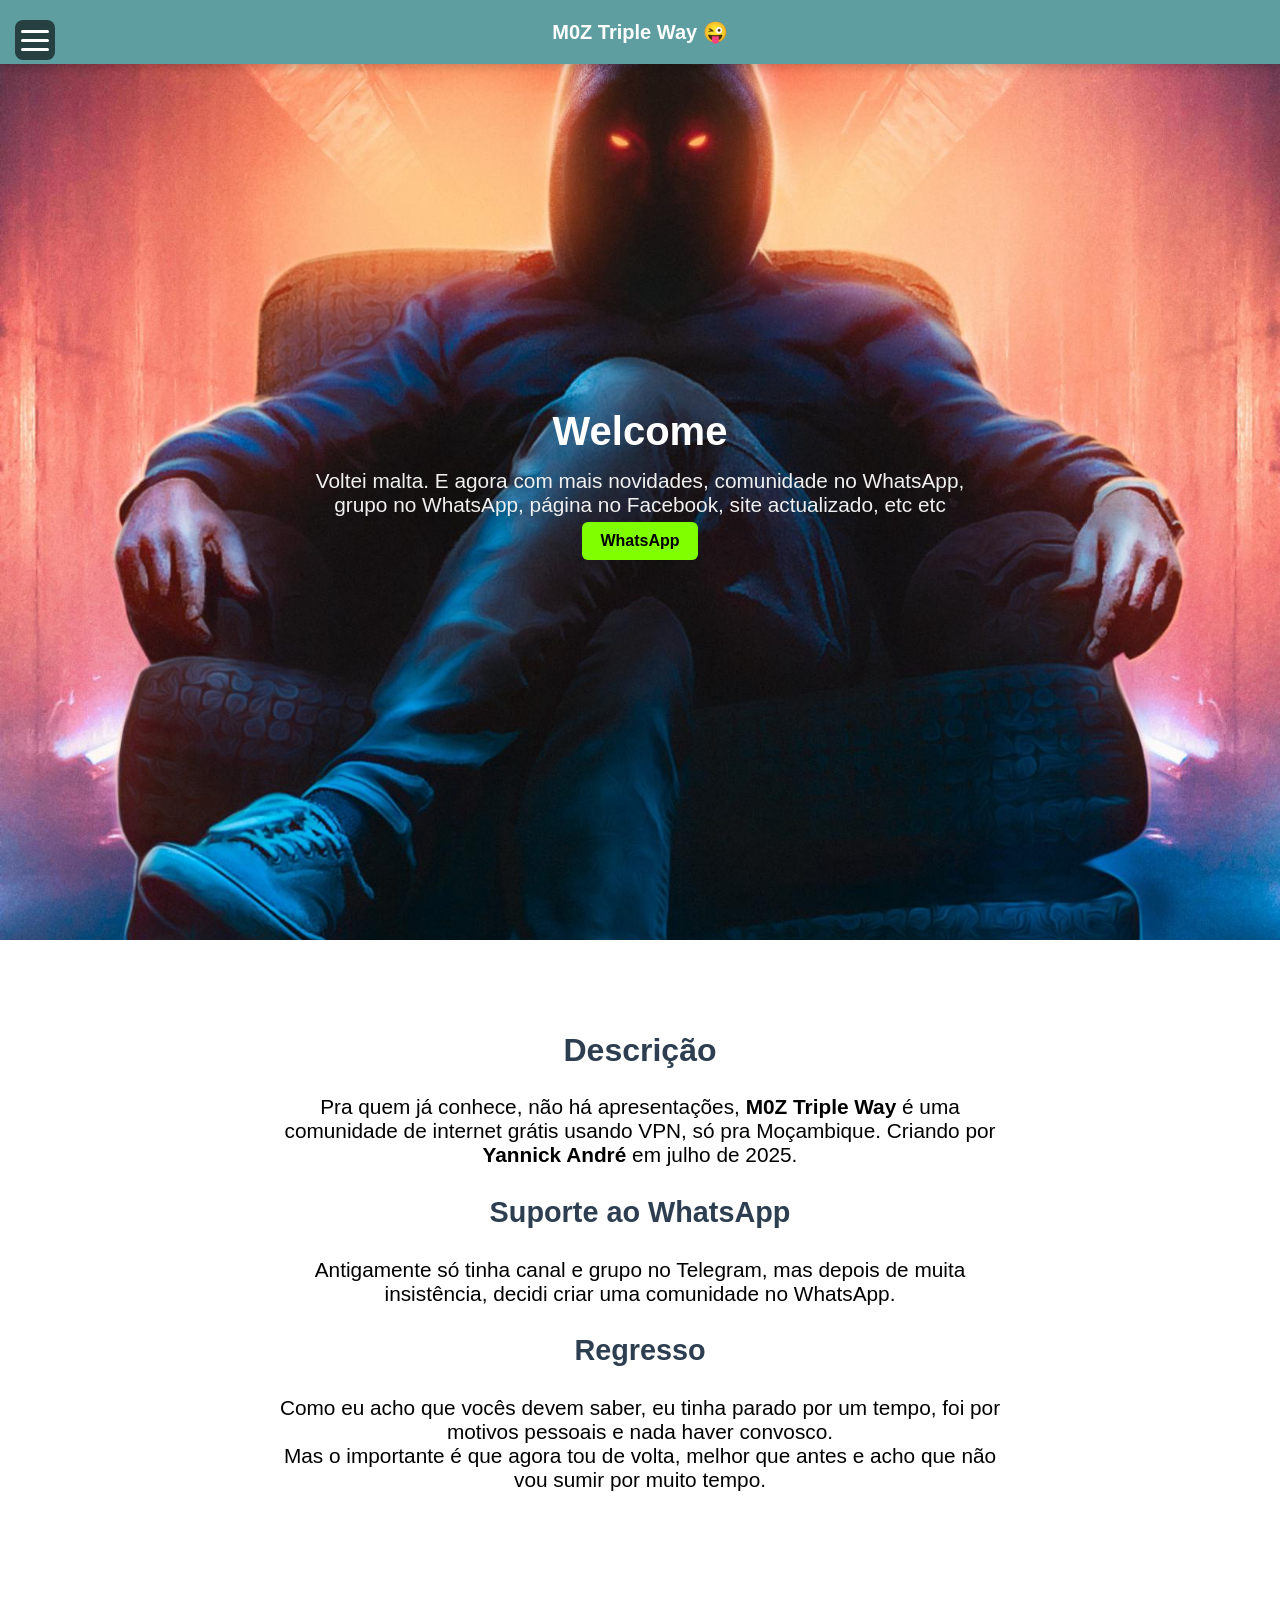
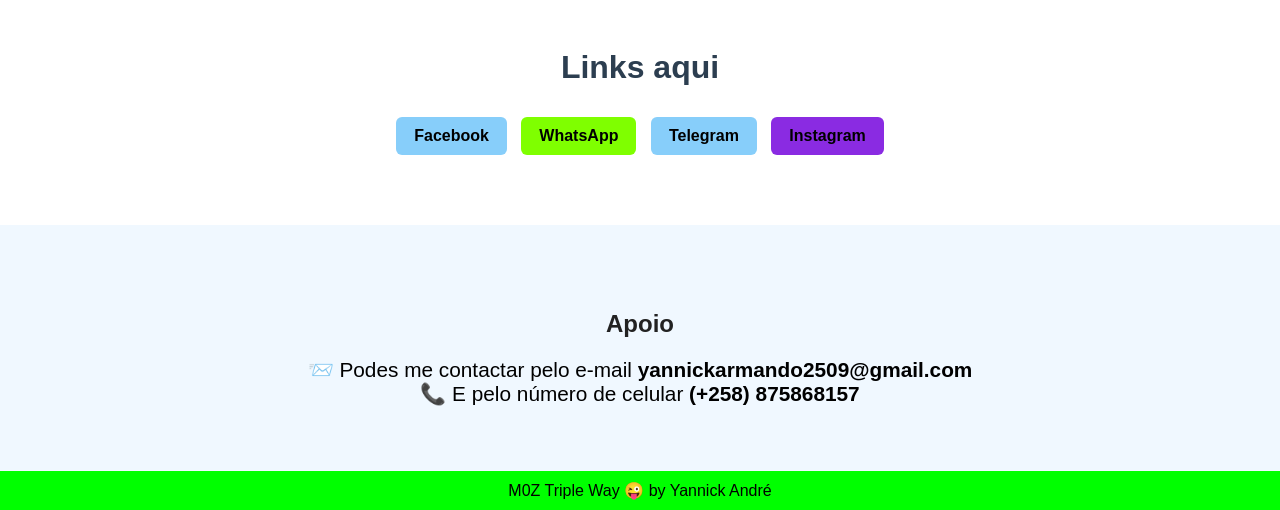
==== index.html @ 9c176154 "Add files via upload" ====
<!DOCTYPE html>
<html lang="pt">
<head>
  <meta charset="UTF-8">
  <meta name="viewport" content="width=device-width, initial-scale=1.0">
  <meta property="og:title" content="Internet grátis- M0Z Triple Way 😜">
  <meta name="description"
  content="Você está procurando internet grátis e rápida em Moçambique? Se sim, conheça o M0Z Triple Way. Comunidade de internet grátis para Moçambique. Arquivos semanais para http custom, http injector e NPV tunnel">
  <meta property="og:image" content="https://raw.githubusercontent.com/Yannickandre/Moz_Triple_way/3a66db985c647d12c73265a36e7dec84d725b279/InShot_20250803_114230990.jpg">
  <meta property="og:url" content="https://yannickandre.github.io/Moz_Triple_way/">
  <meta property="og:type" content="website">
  
  <title>M0Z Triple Way 😜</title>
  <link rel="icon" href="InShot_20250619_082801397.jpg" type="image/x-icon">
  <link rel="stylesheet" type="text/css" href="font.css">
</head>
<body>
    
    <!-- ================= MENU CORRIGIDO ================= -->

<!-- Checkbox oculto controla o estado (mantém compatibilidade CSS) -->
<input type="checkbox" id="menu-toggle" class="ns-menu-toggle" aria-hidden="true" style="position:absolute;left:-9999px;">

<!-- Botão das três barras: usa button e JS para alternar o checkbox -->
<button id="menu-btn" class="ns-menu-btn" aria-label="Abrir menu"
  onclick="
    (function(e){
      e.preventDefault();
      const cb = document.getElementById('menu-toggle');
      const currentY = window.scrollY;
      cb.checked = !cb.checked;
      // restaura scroll no próximo frame para evitar salto
      requestAnimationFrame(()=>window.scrollTo(0, currentY));
    })(event);
  ">
  <span class="ns-bar"></span>
  <span class="ns-bar"></span>
  <span class="ns-bar"></span>
</button>

<!-- Barra fixa no topo -->
<nav class="ns-nav">
  <h1>M0Z Triple Way 😜</h1>
</nav>

<!-- Conteúdo do menu (links normais). Usamos setTimeout para garantir que o "href" role primeiro -->
<div class="ns-menu-content" id="ns-menu-content" role="menu" aria-labelledby="menu-btn">
    <a href="Arquivos de teste.html" class="ns-item" role="menuitem">Arquivos de teste</a>
  <a href="#lar" class="ns-item" role="menuitem" onclick="setTimeout(()=>document.getElementById('menu-toggle').checked=false, 120);">lar</a>
  <a href="#sobre" class="ns-item" role="menuitem" onclick="setTimeout(()=>document.getElementById('menu-toggle').checked=false, 120);">sobre</a>
  <a href="#links" class="ns-item" role="menuitem" onclick="setTimeout(()=>document.getElementById('menu-toggle').checked=false, 120);">links</a>
  <a href="#apoio" class="ns-item" role="menuitem" onclick="setTimeout(()=>document.getElementById('menu-toggle').checked=false, 120);">apoio</a>
  <a href="contribuições.html" class="ns-item" role="menuitem">contribuições</a>
</div>

<!-- Overlay (fecha o menu ao clicar fora) -->
<label for="menu-toggle" class="ns-overlay" aria-hidden="true"></label>

<!-- ================= FIM MENU CORRIGIDO ================= -->

    <section id="lar">
      <div class="hero-content">
        <h1>Welcome</h1>
        <p>Voltei malta. E agora com mais novidades, comunidade no WhatsApp, grupo no WhatsApp, página no Facebook, site actualizado, etc etc</p>
        <a href="https://chat.whatsapp.com/LaAjlbB8umaFq251VplJ6R?mode=wwt" target="_blank" class="btn btn-chartreuse">WhatsApp</a>
      </div>
    </section>                                                

    <section id="sobre">
      <div>
          <h2>Descrição</h2>
        <p>Pra quem já conhece, não há apresentações, <strong>M0Z Triple Way</strong> é uma comunidade de internet grátis usando VPN, só pra Moçambique. Criando por <strong>Yannick André</strong> em julho de 2025.</p>

        <h3>Suporte ao WhatsApp</h3>
        <p>Antigamente só tinha canal e grupo no Telegram, mas depois de muita insistência, decidi criar uma comunidade no WhatsApp.</p>

        <h3>Regresso</h3>
        <p>Como eu acho que vocês devem saber, eu tinha parado por um tempo, foi por motivos pessoais e nada haver convosco.</p>

        <p>Mas o importante é que agora tou de volta, melhor que antes e acho que não vou sumir por muito tempo.</p>
      </div>
    </section>

    <section id="links">
      <div>
        <h2>Links aqui</h2>

        <a href="https://www.facebook.com/profile.php?id=61583079958737" target="_blank" class="btn btn-lightskyblue">Facebook</a>
        <a href="https://chat.whatsapp.com/LaAjlbB8umaFq251VplJ6R?mode=wwt" target="_blank" class="btn btn-chartreuse">WhatsApp</a>
        <a href="https://t.me/moztripleway" target="_blank" class="btn btn-lightskyblue">Telegram</a>
        <a href="https://www.instagram.com/yanni.ckandre?igsh=ZGUzMzM3NWJiOQ==" target="_blank" class="btn btn-violet">Instagram</a>
      </div>
    </section>

    <section id="apoio" style="background: #F0F8FF">
      <div>
        <h1>Apoio</h1>
        <p>📨 Podes me contactar pelo e-mail <strong>yannickarmando2509@gmail.com</strong></p>
        <p>📞 E pelo número de celular <strong> (+258) 875868157</strong></p>
      </div>
    </section>

  </main>

  <footer style="background: #00FF00; text-align:center; padding:10px;">
    M0Z Triple Way 😜 by Yannick André
  </footer>

</body>
</html>
---- font.css ----
/* ======== MENU HAMBÚRGUER FIXO E INTERATIVO ======== */

:root {
  --nav-height: 64px;
  --nav-bg: #5F9EA0;
  --accent: #FF4500;
  --menu-bg: #696969;
}

/* Layout geral */
body {
  margin: 0;
  font-family: Arial, sans-serif;
  background: #fff;
  color: #222;
  scroll-behavior: smooth;
}

/* Barra superior fixa */
.ns-nav {
  position: fixed;
  top: 0;
  left: 0;
  width: 100%;
  height: var(--nav-height);
  background: var(--nav-bg);
  display: flex;
  align-items: center;
  justify-content: center;
  box-shadow: 0 2px 10px rgba(0, 0, 0, 0.2);
  z-index: 1000;
}

.ns-nav h1 {
  color: white;
  font-size: 20px;
  margin: 0;
}

/* Checkbox oculto que controla o estado */
#menu-toggle {
  position: absolute;
  opacity: 0;
  pointer-events: none;
}

/* Botão (três barras) */
.ns-menu-btn {
  position: fixed;
  left: 15px;
  top: 18px;
  width: 35px;
  height: 25px;
  display: flex;
  flex-direction: column;
  justify-content: space-between;
  cursor: pointer;
  z-index: 1100;
}

.ns-bar {
  width: 100%;
  height: 4px;
  background: white;
  border-radius: 2px;
  transition: 0.3s;
}

/* Animação do X */
#menu-toggle:checked + .ns-menu-btn .ns-bar:nth-child(1) {
  transform: rotate(45deg) translate(6px, 6px);
}
#menu-toggle:checked + .ns-menu-btn .ns-bar:nth-child(2) {
  opacity: 0;
}
#menu-toggle:checked + .ns-menu-btn .ns-bar:nth-child(3) {
  transform: rotate(-45deg) translate(6px, -6px);
}

/* Menu lateral fixo */
.ns-menu-content {
  position: fixed;
  top: var(--nav-height);
  left: 15px;
  background: var(--menu-bg);
  border-radius: 10px;
  box-shadow: 0 10px 20px rgba(0, 0, 0, 0.3);
  overflow: hidden;
  opacity: 0;
  transform: translateY(-10px);
  pointer-events: none;
  transition: all 0.3s ease;
  z-index: 1050;
}

/* Abre o menu quando checked */
#menu-toggle:checked ~ .ns-menu-content {
  opacity: 1;
  transform: translateY(0);
  pointer-events: auto;
}

/* Itens do menu */
.ns-item {
  display: block;
  padding: 12px 16px;
  color: white;
  font-weight: 600;
  text-decoration: none;
  cursor: pointer;
}

.ns-item:hover {
  background: var(--accent);
}

/* Overlay escuro que fecha o menu */
.ns-overlay {
  display: none;
}

#menu-toggle:checked ~ .ns-overlay {
  display: block;
  position: fixed;
  top: var(--nav-height);
  left: 0;
  width: 100%;
  height: calc(100vh - var(--nav-height));
  background: rgba(0, 0, 0, 0.4);
  z-index: 1040;
}

section {
    padding: 65px 25px;
    text-align: center;
}

section h2 {
    font-size: 2em;
    color: #2c3e50;
}

section h3 {
    font-size: 1.8em;
    color: #2c3e50;
}

section p {
    font-size: 1.3em;
    color: #000000;
    max-width: 750px;
    margin: auto;
}

/* ======== RESTO DO SITE ======== */

.hero-content {
  padding: 60px 30px;
  text-align: center;
}

.btn {
  display: inline-block;
  margin: 10px 8px;
  padding: 10px 18px;
  border: none;
  border-radius: 6px;
  color: white;
  text-decoration: none;
  font-weight: bold;
  margin: 5px;
}

.btn-chartreuse { background: #7FFF00; color: black; }
.btn-lightskyblue { background: #87CEFA; color: black; }
.btn-violet { background: #8A2BE2; color: black; }

.btn:hover {
    transform: scale(1.05);
    opacity: 1.9;
}

.btn i {
    margin-rigth: 8px;
}

footer {
    background: #FFFFFF;
    color: black;
    padding: 20px;
    text-align: center;
}

/* === VÍDEO DE FUNDO DENTRO DA SEÇÃO LAR ===*/
html, body {
  margin: 0;
  padding: 0;
  height: auto; /* permite que o body cresça conforme o conteúdo */
  overflow-x: hidden;
  overflow-y: auto; /* ativa a rolagem vertical */
}

/* ======== SEÇÃO LAR (VERSÃO FINAL AJUSTADA) ======== */
#lar {
  position: relative;
    background: url("102324_hd.jpg") center center no-repeat fixed;
    background-size: cover; /* Preenche toda a tela (sem barras pretas) */
    min-height: 100vh;
    display: flex;
    flex-direction: column;
    align-items: center;
    justify-content: center;
    text-align: center;
    color: white;
    padding: 20px;
}


#lar .hero-content h1 {
  font-size: 2.5em;
  margin-bottom: 15px;
}

#lar .hero-content p {
  font-size: 1.3em;
  color: #f0f0f0;
  max-width: 700px;
  margin: auto;
}

/* ======== GARANTE QUE RESTO DO SITE ROLE ======== */
html, body {
  margin: 0;
  padding: 0;
  height: auto;
  overflow-x: hidden;
  overflow-y: auto;
}

/* Resto do site aparece sobre o vídeo */
main, section, footer {
  position: relative;
  z-index: 2;
  background: #fff;
}

/* ======== BOTÃO DE TRÊS BARRAS (MENU HAMBÚRGUER) ======== */
.ns-menu-btn {
  position: fixed;
  top: 20px;        /* distância do topo */
  right: 20px;      /* distância da direita */
  width: 40px;
  height: 40px;
  display: flex;
  flex-direction: column;
  justify-content: center;
  align-items: center;
  gap: 6px;
  background: rgba(0, 0, 0, 0.6); /* leve fundo transparente */
  border: none;
  border-radius: 8px;
  cursor: pointer;
  z-index: 1001;
}

.ns-bar {
  width: 28px;
  height: 3px;
  border-radius: 3px;
  background-color: white; /* cor das barras */
  transition: 0.3s;
}
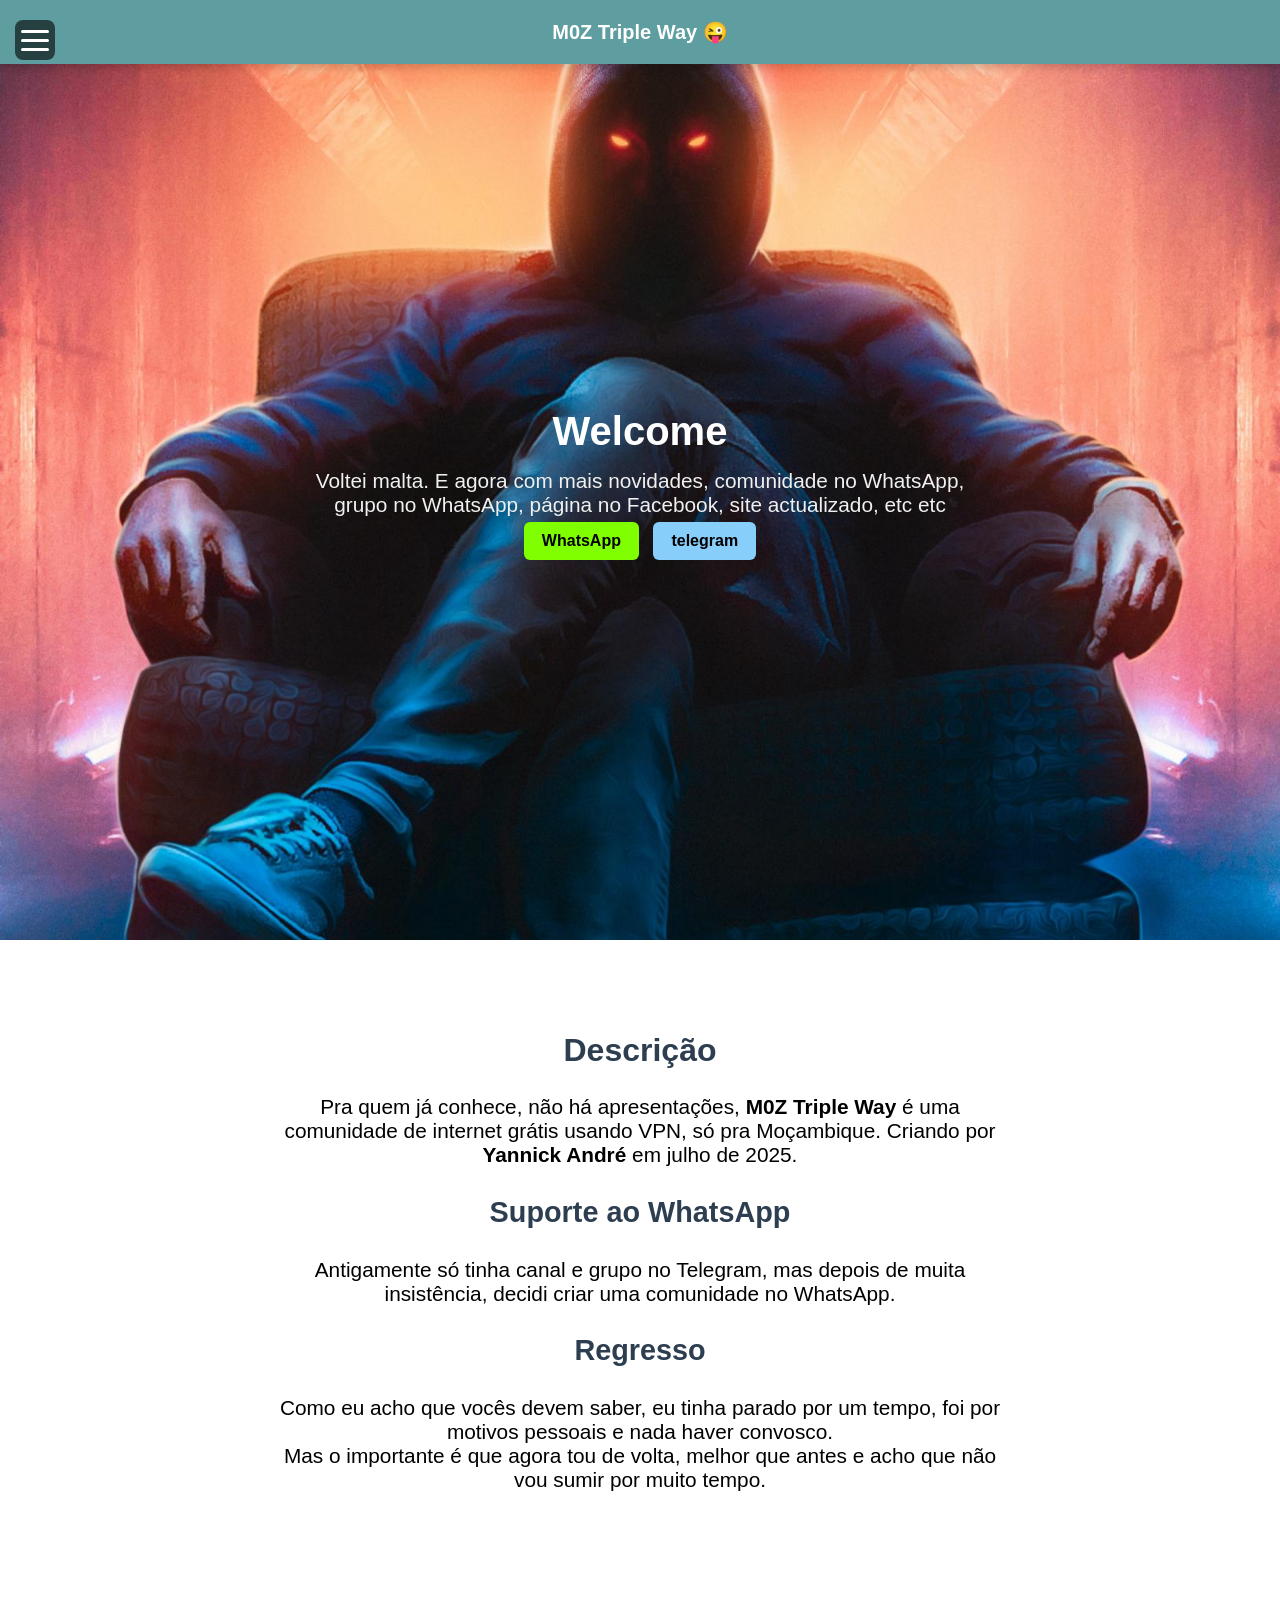
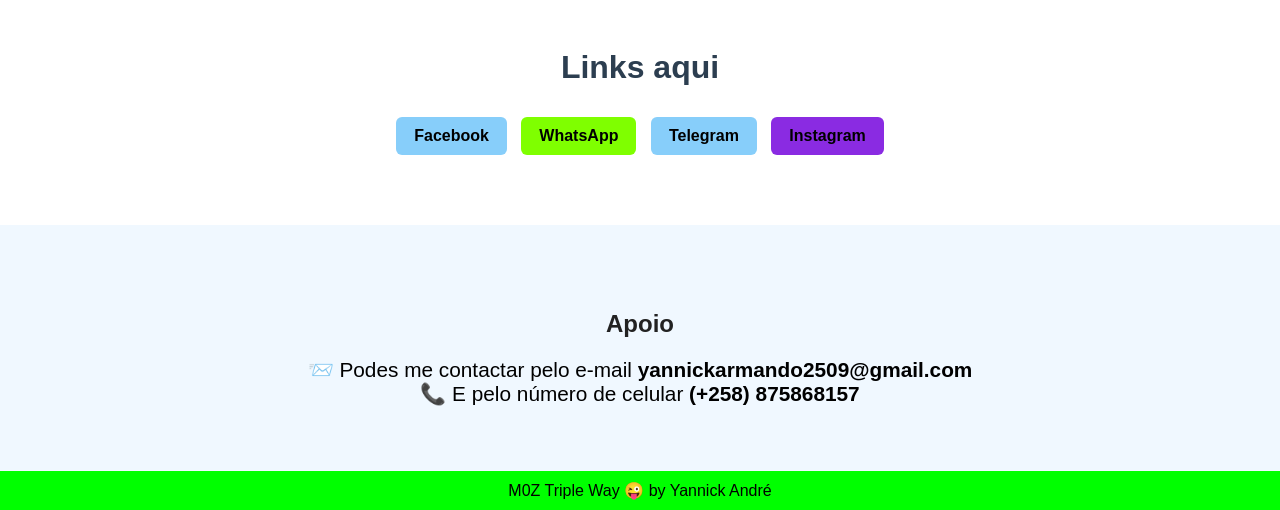
==== commit 8ed40c0b: "Add files via upload" ====
--- a/index.html
+++ b/index.html
@@ -63,6 +63,7 @@
         <h1>Welcome</h1>
         <p>Voltei malta. E agora com mais novidades, comunidade no WhatsApp, grupo no WhatsApp, página no Facebook, site actualizado, etc etc</p>
         <a href="https://chat.whatsapp.com/LaAjlbB8umaFq251VplJ6R?mode=wwt" target="_blank" class="btn btn-chartreuse">WhatsApp</a>
+        <a href="https://t.me/moztripleway" target="_blank" class="btn btn-lightskyblue">telegram</a>
       </div>
     </section>                                                
 
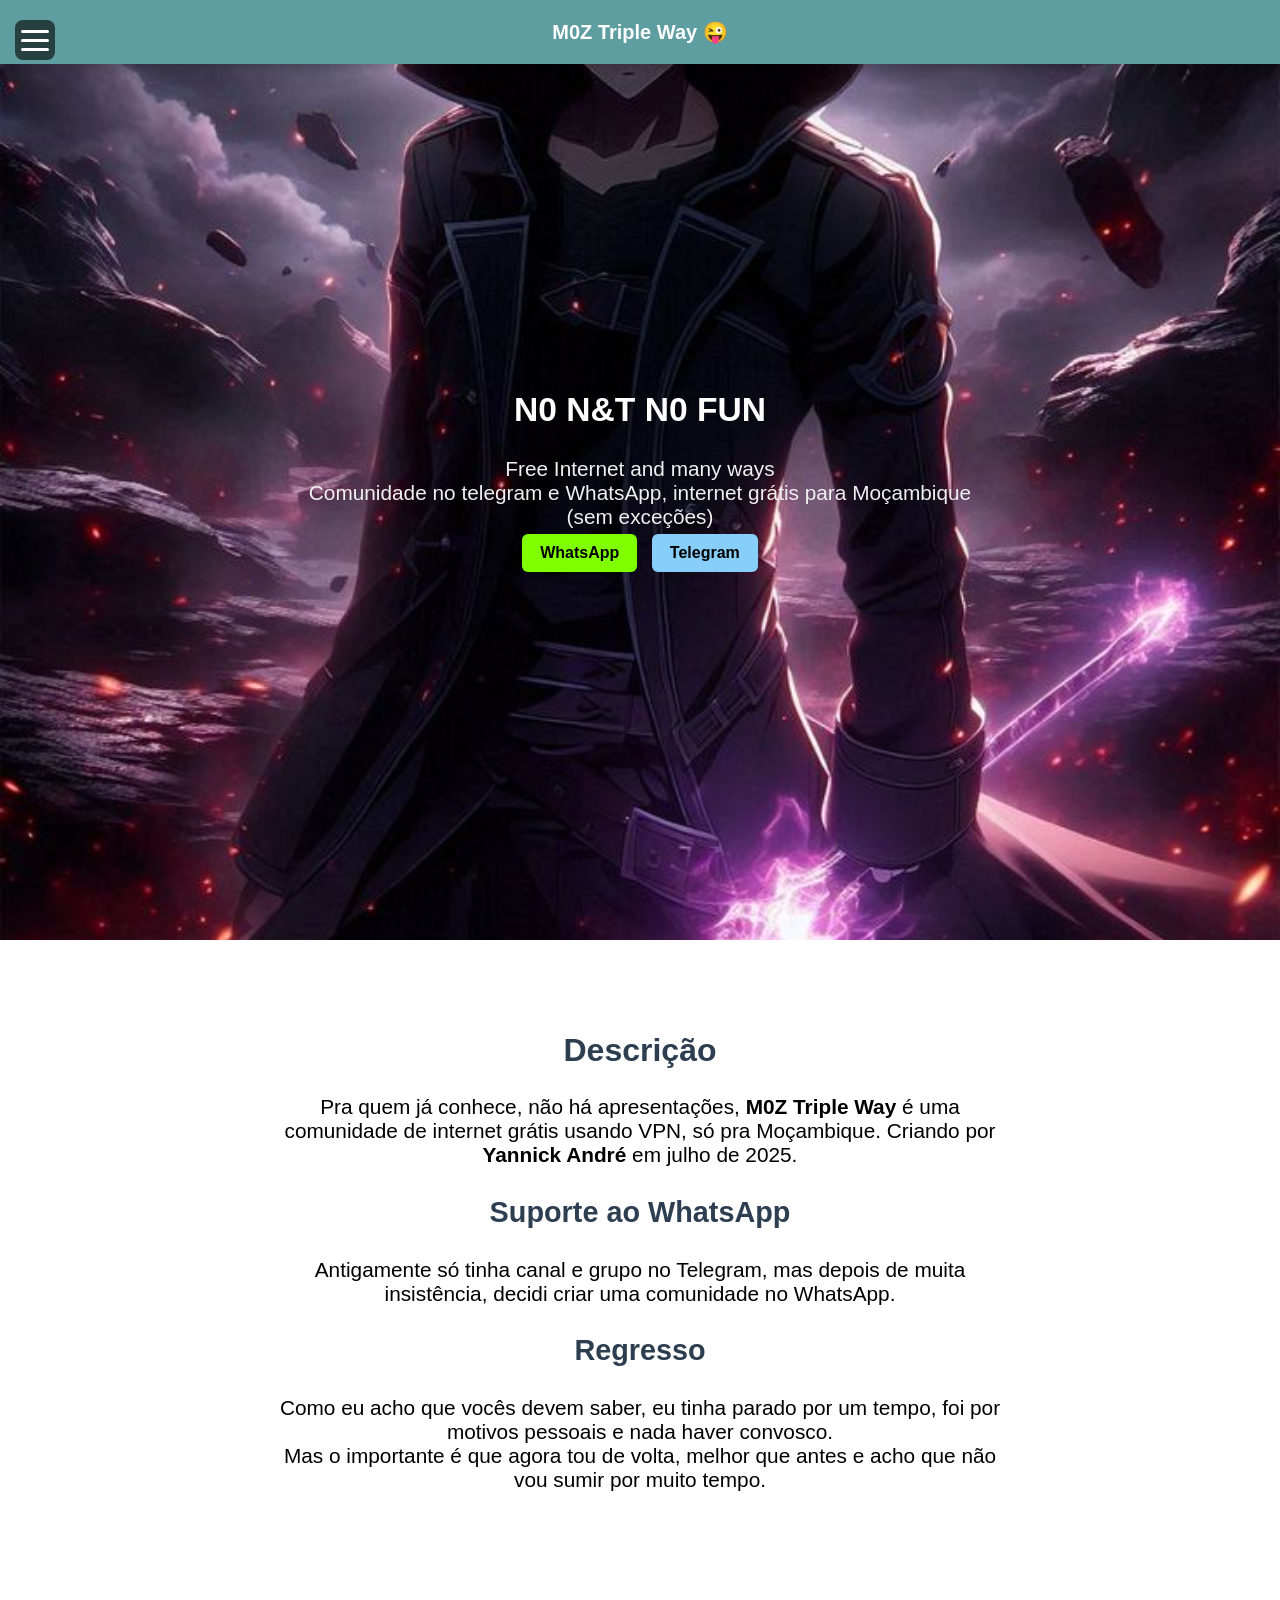
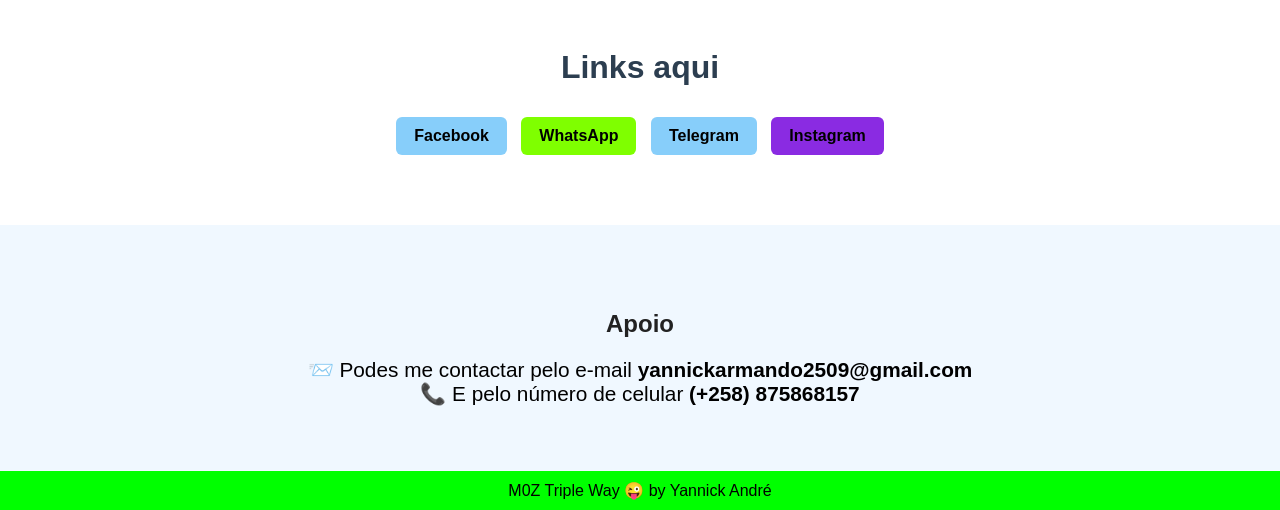
==== commit 4cf5dfa4: "Add files via upload" ====
--- a/index.html
+++ b/index.html
@@ -60,10 +60,11 @@
 
     <section id="lar">
       <div class="hero-content">
-        <h1>Welcome</h1>
-        <p>Voltei malta. E agora com mais novidades, comunidade no WhatsApp, grupo no WhatsApp, página no Facebook, site actualizado, etc etc</p>
+        <h2>N0 N&T N0 FUN</h2>
+        <p>Free Internet and many ways</p>
+       <p> Comunidade no telegram e WhatsApp, internet grátis para Moçambique (sem exceções)</p>
         <a href="https://chat.whatsapp.com/LaAjlbB8umaFq251VplJ6R?mode=wwt" target="_blank" class="btn btn-chartreuse">WhatsApp</a>
-        <a href="https://t.me/moztripleway" target="_blank" class="btn btn-lightskyblue">telegram</a>
+        <a href="https://t.me/moztripleway" target="_blank" class="btn btn-lightskyblue">Telegram</a>
       </div>
     </section>                                                
 
--- a/font.css
+++ b/font.css
@@ -203,7 +203,7 @@
 /* ======== SEÇÃO LAR (VERSÃO FINAL AJUSTADA) ======== */
 #lar {
   position: relative;
-    background: url("102324_hd.jpg") center center no-repeat fixed;
+    background: url("c752e372-809c-47aa-8f04-78ca4ee7ed3b.jpeg") center center no-repeat fixed;
     background-size: cover; /* Preenche toda a tela (sem barras pretas) */
     min-height: 100vh;
     display: flex;
@@ -219,6 +219,11 @@
 #lar .hero-content h1 {
   font-size: 2.5em;
   margin-bottom: 15px;
+}
+
+#lar .hero-content h2 {
+    font-size: 2.1em;
+    color: #FFFFFF
 }
 
 #lar .hero-content p {
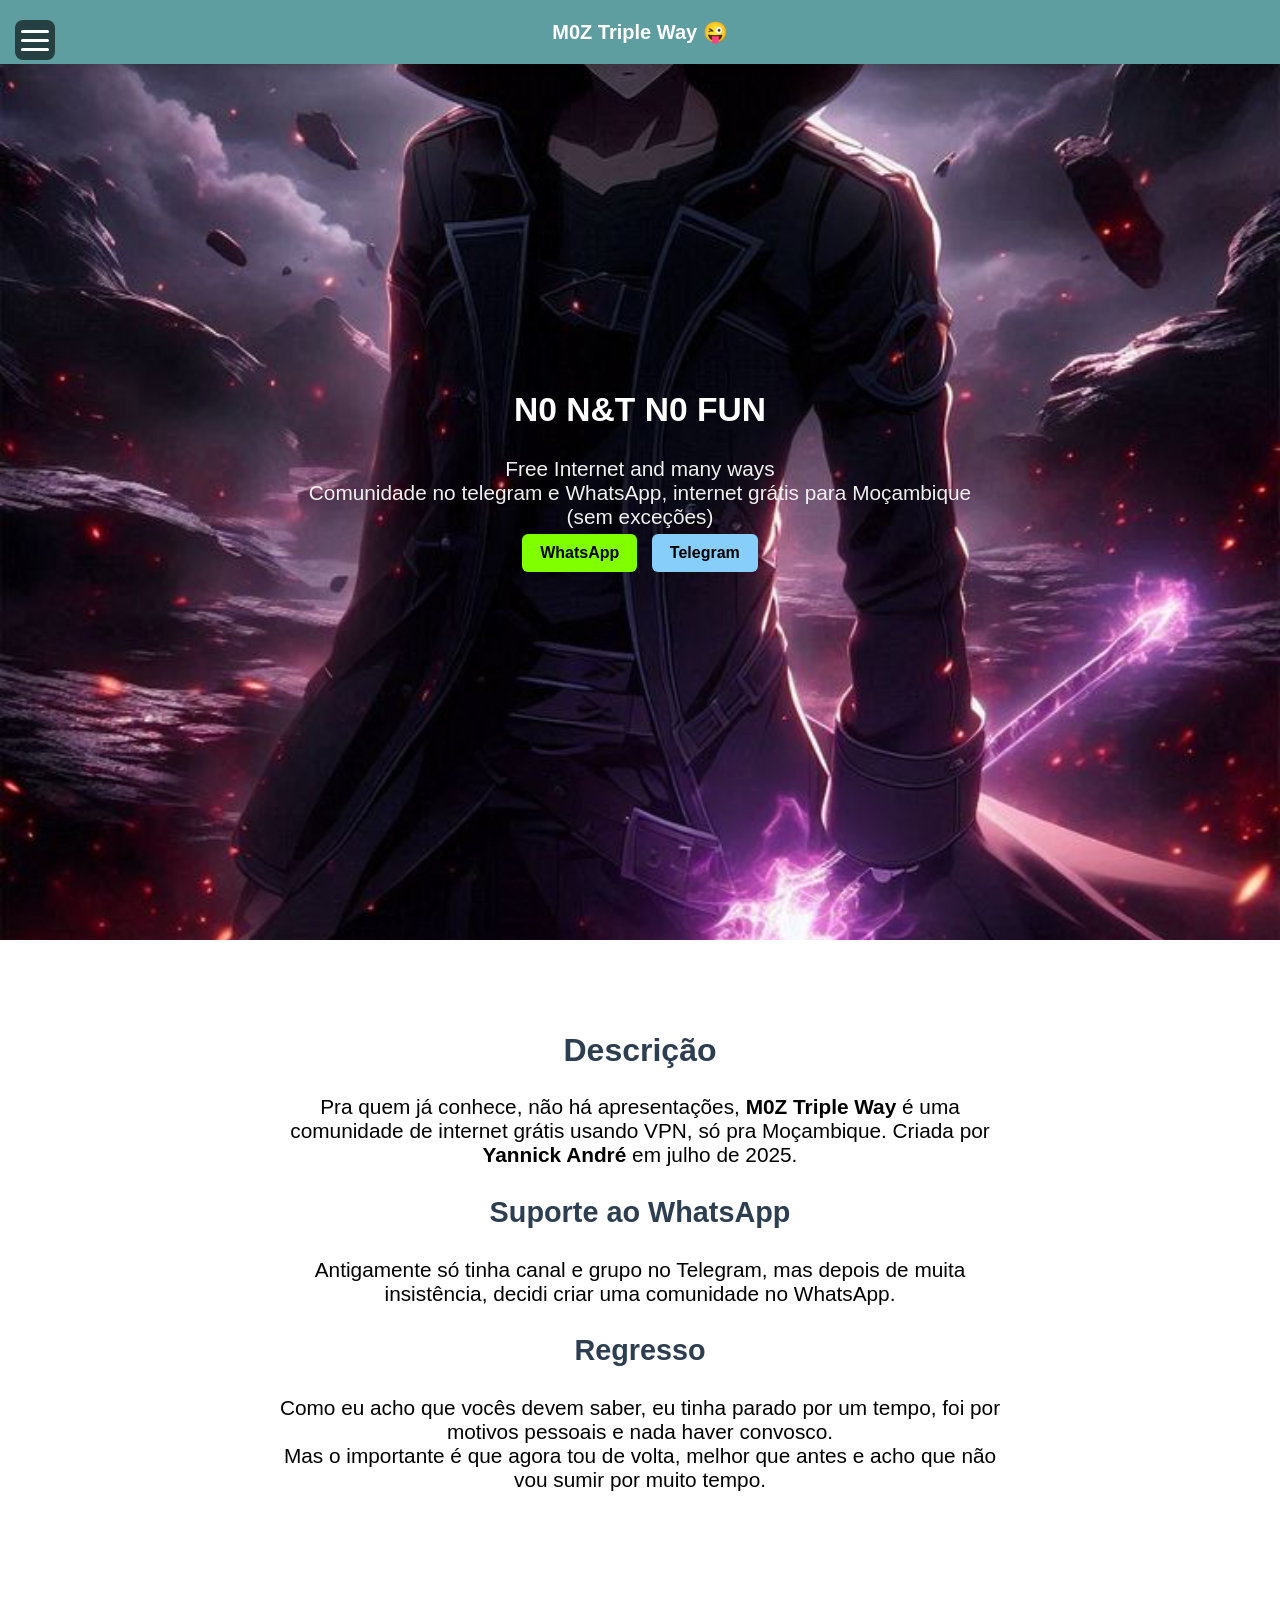
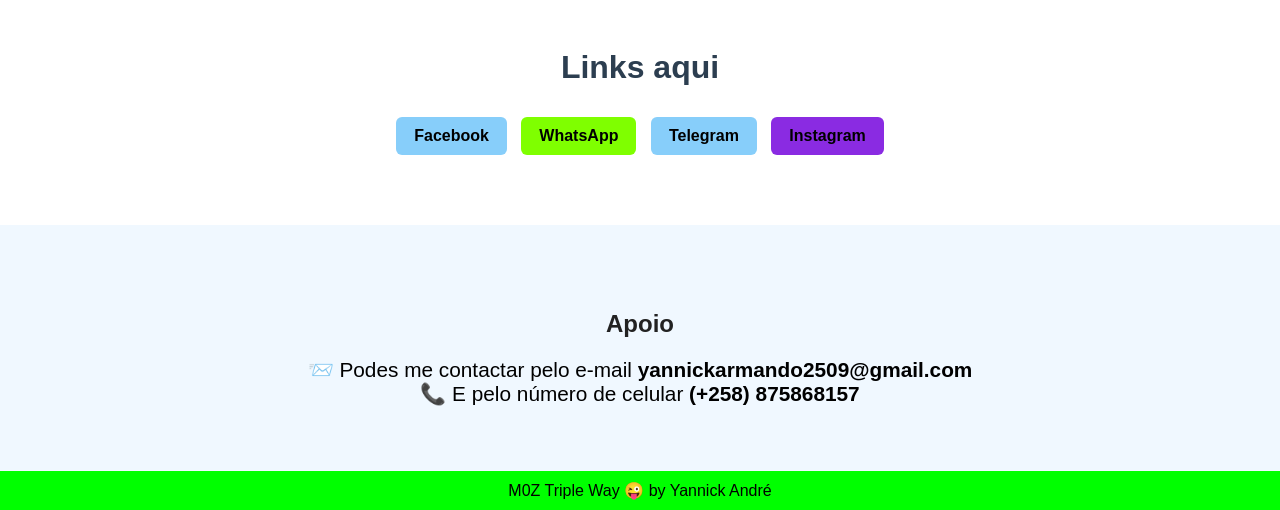
==== commit 0ec52f87: "Atualizar o index.html" ====
--- a/index.html
+++ b/index.html
@@ -3,15 +3,15 @@
 <head>
   <meta charset="UTF-8">
   <meta name="viewport" content="width=device-width, initial-scale=1.0">
-  <meta property="og:title" content="Internet grátis- M0Z Triple Way 😜">
+  <meta property="og:title" content="M0Z Triple Way 😜">
   <meta name="description"
-  content="Você está procurando internet grátis e rápida em Moçambique? Se sim, conheça o M0Z Triple Way. Comunidade de internet grátis para Moçambique. Arquivos semanais para http custom, http injector e NPV tunnel">
-  <meta property="og:image" content="https://raw.githubusercontent.com/Yannickandre/Moz_Triple_way/3a66db985c647d12c73265a36e7dec84d725b279/InShot_20250803_114230990.jpg">
+  content="Você está procurando internet grátis e rápida em Moçambique, se sim, estás no lugar certo. Internet grátis pra Moçambique (sem exceções)">
+  <meta property="og:image" content="https://raw.githubusercontent.com/Yannickandre/Moz_Triple_way/refs/heads/P%C3%A1ginas/Shadow.jpeg">
   <meta property="og:url" content="https://yannickandre.github.io/Moz_Triple_way/">
   <meta property="og:type" content="website">
   
   <title>M0Z Triple Way 😜</title>
-  <link rel="icon" href="InShot_20250619_082801397.jpg" type="image/x-icon">
+  <link rel="icon" href="Shadow.jpeg" type="image/x-icon">
   <link rel="stylesheet" type="text/css" href="font.css">
 </head>
 <body>
@@ -71,7 +71,7 @@
     <section id="sobre">
       <div>
           <h2>Descrição</h2>
-        <p>Pra quem já conhece, não há apresentações, <strong>M0Z Triple Way</strong> é uma comunidade de internet grátis usando VPN, só pra Moçambique. Criando por <strong>Yannick André</strong> em julho de 2025.</p>
+        <p>Pra quem já conhece, não há apresentações, <strong>M0Z Triple Way</strong> é uma comunidade de internet grátis usando VPN, só pra Moçambique. Criada por <strong>Yannick André</strong> em julho de 2025.</p>
 
         <h3>Suporte ao WhatsApp</h3>
         <p>Antigamente só tinha canal e grupo no Telegram, mas depois de muita insistência, decidi criar uma comunidade no WhatsApp.</p>
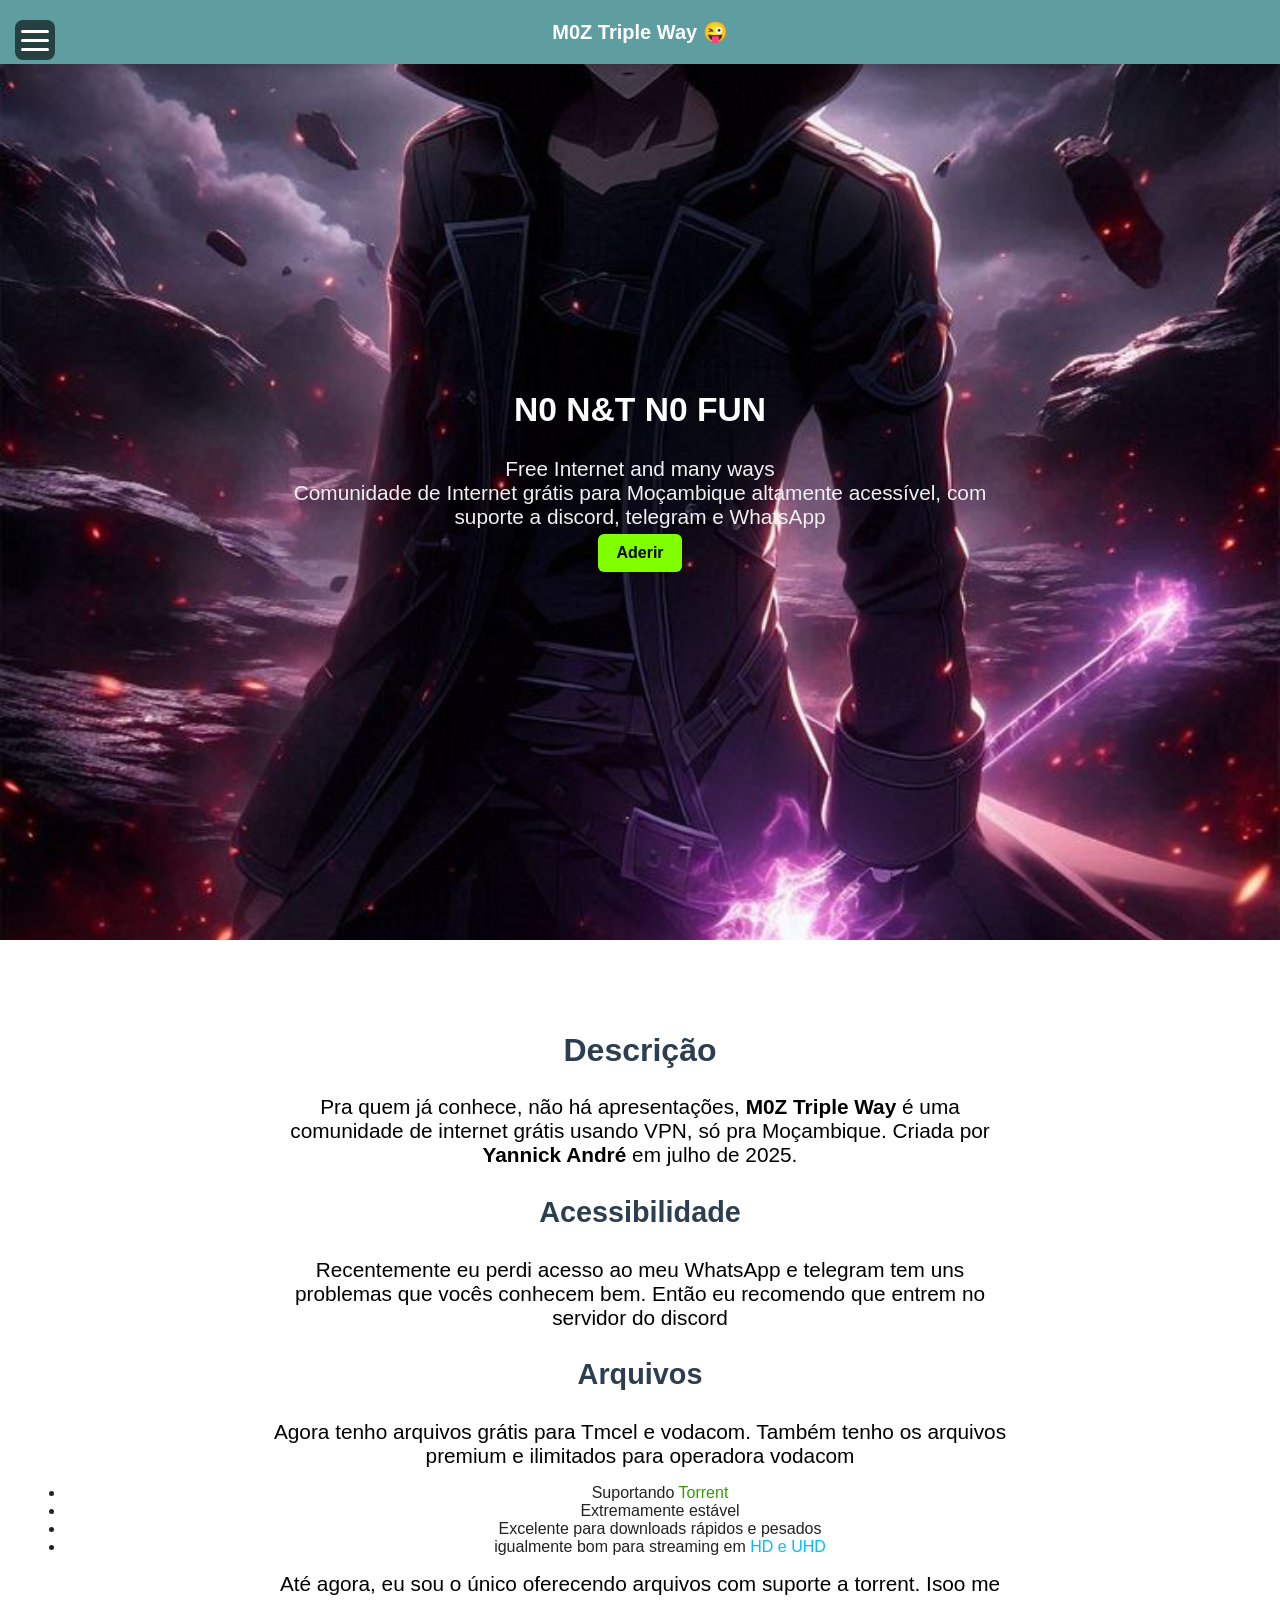
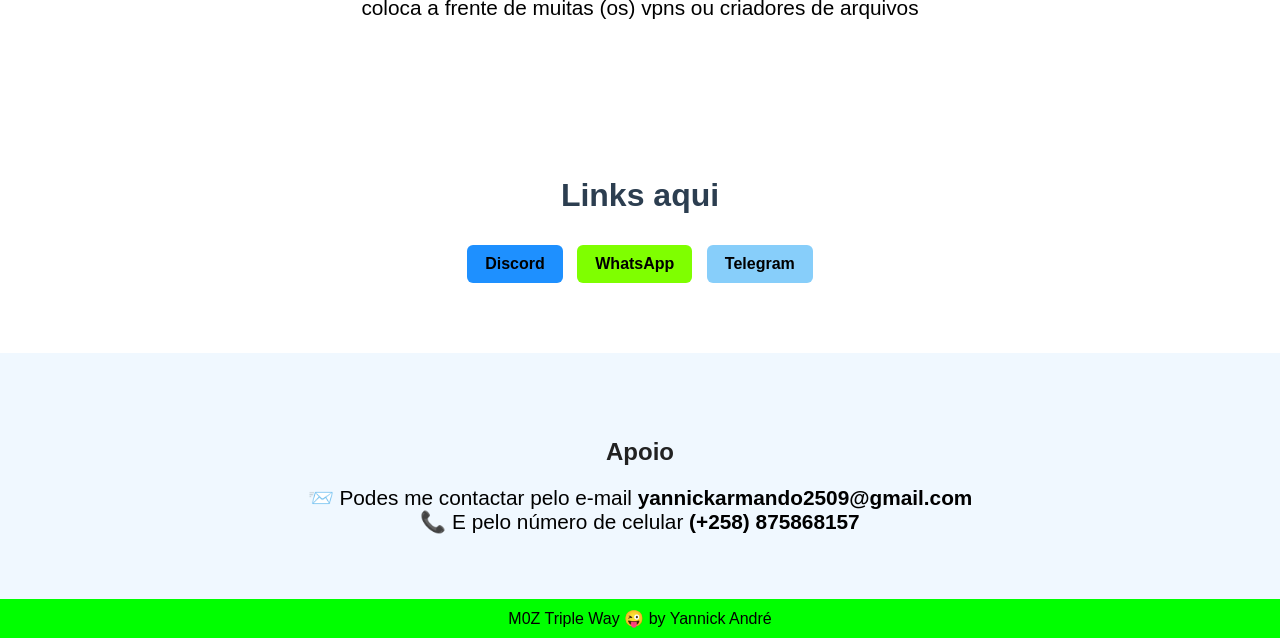
==== commit 4673c879: "Add files via upload" ====
--- a/index.html
+++ b/index.html
@@ -45,12 +45,12 @@
 
 <!-- Conteúdo do menu (links normais). Usamos setTimeout para garantir que o "href" role primeiro -->
 <div class="ns-menu-content" id="ns-menu-content" role="menu" aria-labelledby="menu-btn">
-    <a href="Arquivos de teste.html" class="ns-item" role="menuitem">Arquivos de teste</a>
+    <a href="Arquivos_de_teste.html" class="ns-item" role="menuitem">Arquivos de teste</a>
   <a href="#lar" class="ns-item" role="menuitem" onclick="setTimeout(()=>document.getElementById('menu-toggle').checked=false, 120);">lar</a>
   <a href="#sobre" class="ns-item" role="menuitem" onclick="setTimeout(()=>document.getElementById('menu-toggle').checked=false, 120);">sobre</a>
   <a href="#links" class="ns-item" role="menuitem" onclick="setTimeout(()=>document.getElementById('menu-toggle').checked=false, 120);">links</a>
   <a href="#apoio" class="ns-item" role="menuitem" onclick="setTimeout(()=>document.getElementById('menu-toggle').checked=false, 120);">apoio</a>
-  <a href="contribuições.html" class="ns-item" role="menuitem">contribuições</a>
+  <a href="contribuicoes.html" class="ns-item" role="menuitem">contribuições</a>
 </div>
 
 <!-- Overlay (fecha o menu ao clicar fora) -->
@@ -62,9 +62,8 @@
       <div class="hero-content">
         <h2>N0 N&T N0 FUN</h2>
         <p>Free Internet and many ways</p>
-       <p> Comunidade no telegram e WhatsApp, internet grátis para Moçambique (sem exceções)</p>
-        <a href="https://chat.whatsapp.com/LaAjlbB8umaFq251VplJ6R?mode=wwt" target="_blank" class="btn btn-chartreuse">WhatsApp</a>
-        <a href="https://t.me/moztripleway" target="_blank" class="btn btn-lightskyblue">Telegram</a>
+       <p> Comunidade de Internet grátis para Moçambique altamente acessível, com suporte a discord, telegram e WhatsApp</p>
+        <a href="#links" class="btn btn-chartreuse">Aderir</a>
       </div>
     </section>                                                
 
@@ -73,13 +72,19 @@
           <h2>Descrição</h2>
         <p>Pra quem já conhece, não há apresentações, <strong>M0Z Triple Way</strong> é uma comunidade de internet grátis usando VPN, só pra Moçambique. Criada por <strong>Yannick André</strong> em julho de 2025.</p>
 
-        <h3>Suporte ao WhatsApp</h3>
-        <p>Antigamente só tinha canal e grupo no Telegram, mas depois de muita insistência, decidi criar uma comunidade no WhatsApp.</p>
+        <h3>Acessibilidade</h3>
+        <p>Recentemente eu perdi acesso ao meu WhatsApp e telegram tem uns problemas que vocês conhecem bem. Então eu recomendo que entrem no servidor do discord</p>
 
-        <h3>Regresso</h3>
-        <p>Como eu acho que vocês devem saber, eu tinha parado por um tempo, foi por motivos pessoais e nada haver convosco.</p>
+        <h3>Arquivos</h3>
+        <p>Agora tenho arquivos grátis para Tmcel e vodacom. Também tenho os arquivos premium e ilimitados para operadora vodacom
+        <ul>
+            <li>Suportando <font color="#329f00">Torrent</font></li>
+            <li>Extremamente estável</li>
+            <li>Excelente para downloads rápidos e pesados</li>
+            <li>igualmente bom para streaming em <font color="#00BFFF">HD e UHD</font></li>
+        </ul></p>
 
-        <p>Mas o importante é que agora tou de volta, melhor que antes e acho que não vou sumir por muito tempo.</p>
+        <p>Até agora, eu sou o único oferecendo arquivos com suporte a torrent. Isoo me coloca a frente de muitas (os) vpns ou criadores de arquivos</p>
       </div>
     </section>
 
@@ -87,10 +92,9 @@
       <div>
         <h2>Links aqui</h2>
 
-        <a href="https://www.facebook.com/profile.php?id=61583079958737" target="_blank" class="btn btn-lightskyblue">Facebook</a>
+        <a href="https://discord.com/invite/P89SCjBfqf" target="_blank" class="btn btn-dodgerblue">Discord</a>
         <a href="https://chat.whatsapp.com/LaAjlbB8umaFq251VplJ6R?mode=wwt" target="_blank" class="btn btn-chartreuse">WhatsApp</a>
         <a href="https://t.me/moztripleway" target="_blank" class="btn btn-lightskyblue">Telegram</a>
-        <a href="https://www.instagram.com/yanni.ckandre?igsh=ZGUzMzM3NWJiOQ==" target="_blank" class="btn btn-violet">Instagram</a>
       </div>
     </section>
 
--- a/font.css
+++ b/font.css
@@ -173,7 +173,7 @@
 
 .btn-chartreuse { background: #7FFF00; color: black; }
 .btn-lightskyblue { background: #87CEFA; color: black; }
-.btn-violet { background: #8A2BE2; color: black; }
+.btn-dodgerblue { background: #1E90FF; color: black; }
 
 .btn:hover {
     transform: scale(1.05);
@@ -274,4 +274,4 @@
   border-radius: 3px;
   background-color: white; /* cor das barras */
   transition: 0.3s;
-}+}
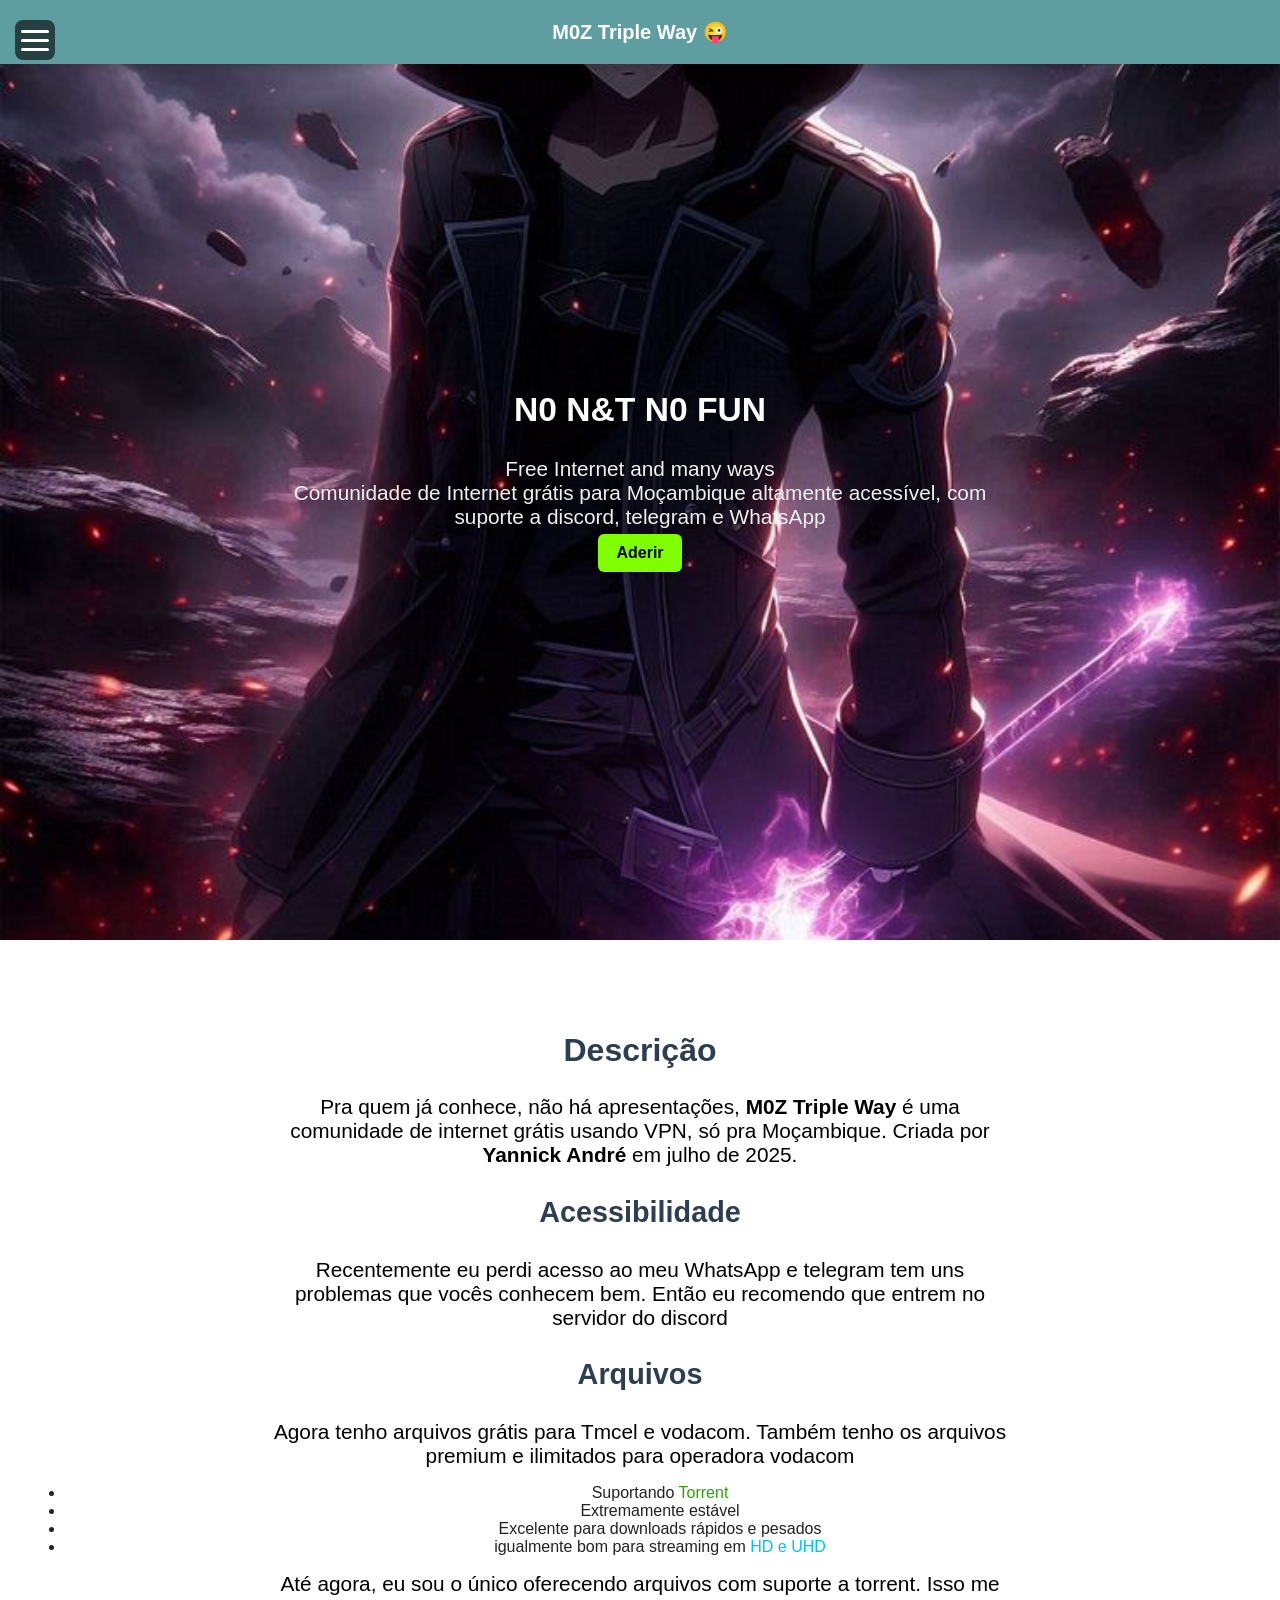
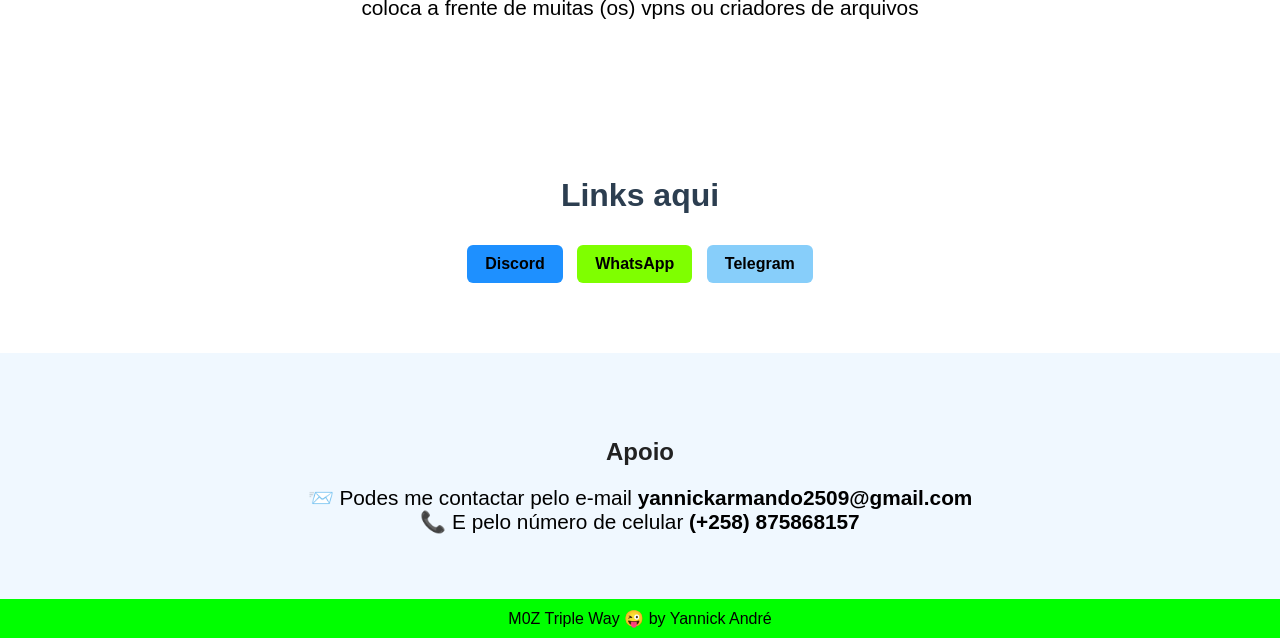
==== commit 4043914f: "Fix typo in index.html" ====
--- a/index.html
+++ b/index.html
@@ -7,7 +7,7 @@
   <meta name="description"
   content="Você está procurando internet grátis e rápida em Moçambique, se sim, estás no lugar certo. Internet grátis pra Moçambique (sem exceções)">
   <meta property="og:image" content="https://raw.githubusercontent.com/Yannickandre/Moz_Triple_way/refs/heads/P%C3%A1ginas/Shadow.jpeg">
-  <meta property="og:url" content="https://yannickandre.github.io/Moz_Triple_way/">
+  <meta property="og:url" content="https://moztripleway-production.up.railway.app /">
   <meta property="og:type" content="website">
   
   <title>M0Z Triple Way 😜</title>
@@ -84,7 +84,7 @@
             <li>igualmente bom para streaming em <font color="#00BFFF">HD e UHD</font></li>
         </ul></p>
 
-        <p>Até agora, eu sou o único oferecendo arquivos com suporte a torrent. Isoo me coloca a frente de muitas (os) vpns ou criadores de arquivos</p>
+        <p>Até agora, eu sou o único oferecendo arquivos com suporte a torrent. Isso me coloca a frente de muitas (os) vpns ou criadores de arquivos</p>
       </div>
     </section>
 
@@ -113,4 +113,4 @@
   </footer>
 
 </body>
-</html>+</html>
